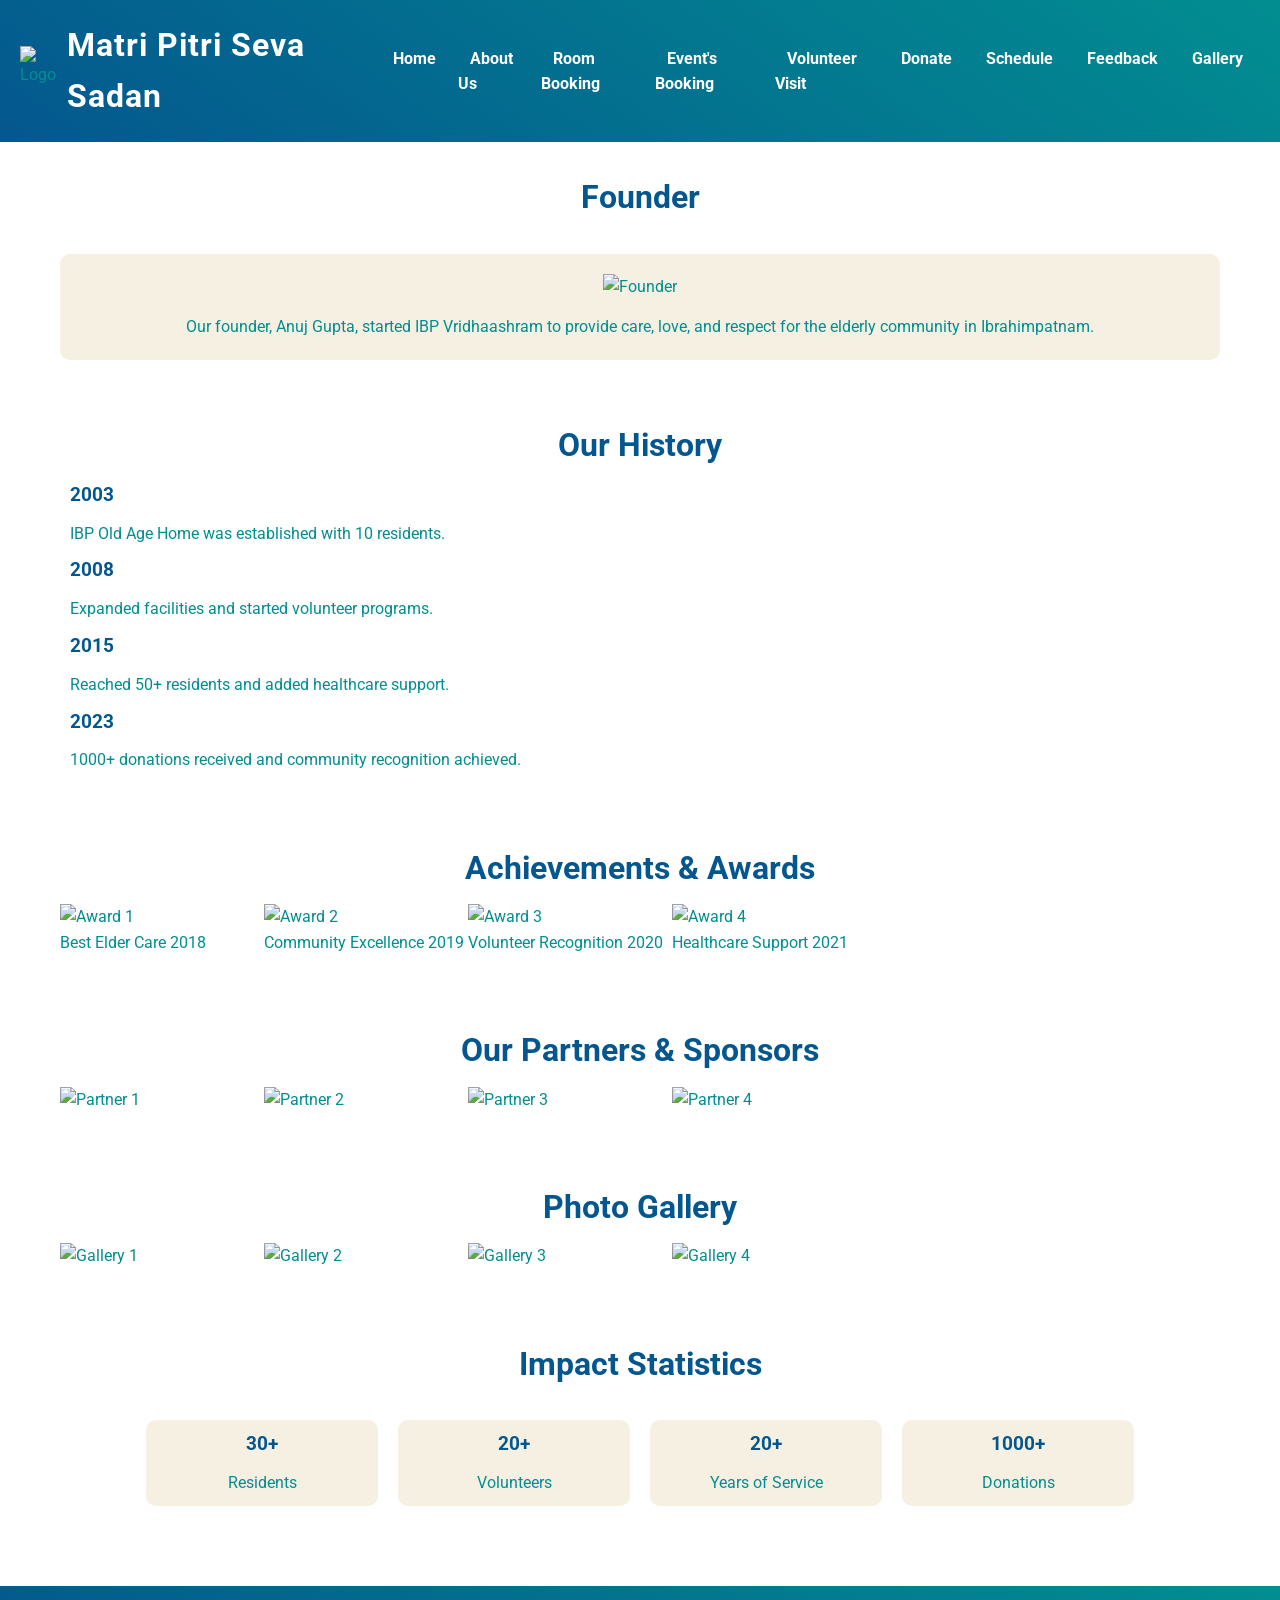
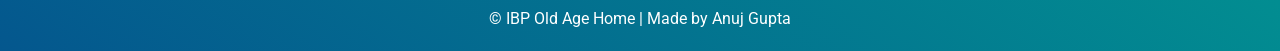
==== about.html @ f903d519 "Add files via upload" ====
<!DOCTYPE html>
<html lang="en">
<head>
<meta charset="UTF-8">
<meta name="viewport" content="width=device-width, initial-scale=1.0">
<title>About Us - IBP Old Age Home</title>
<link href="https://fonts.googleapis.com/css2?family=Roboto:wght@400;700&display=swap" rel="stylesheet">
<!-- Link main CSS -->
<link rel="stylesheet" href="style.css">
<style>
/* Extra CSS for About page only */
.box{
  align-items: center;
  background:#f5f0e1;
  padding: 10px;
  border-radius: 10px;
  width: 20%;

    display: flex;          /* Flex container banaya */
  flex-direction: column; /* Items ko vertical stack kare */
  justify-content: center; /* Vertical center */
  align-items: center;
}

/* Founder Section */
#founder .home-content div img{
  max-width:300px;
  margin-bottom:15px;
}

/* Timeline / History */
.timeline{
  justify-content: space-around;
  flex-wrap: wrap;
}
.timeline div{
  flex:1 1 200px;
  margin:10px;
}

/* Horizontal auto-scrolling sections */
.scrolling-section{
  overflow-x:auto;
  white-space:nowrap;
  gap:10px;
  padding-bottom:10px;
}
.scrolling-section div{
  display:inline-block;
  flex:none;
  min-width:200px;
}
.scrolling-section::-webkit-scrollbar{
  height:8px;
}
.scrolling-section::-webkit-scrollbar-thumb{
  background:#04578e;; border-radius:5px;
}
.scrolling-section::-webkit-scrollbar-track{
  background:#f5f0e1;
}

@media(max-width:600px){
  .timeline,.scrolling-section{
    flex-direction:column;
    align-items:center;
  }
  #founder .home-content div img{
    max-width:80%;
  }
  .stats{
    flex-direction: row;

  }
  .box{

  width: 40%;
}
#awards,#gallery,#partners{
margin:20px auto;
}
#awards h2,#gallery h2,#partners h2{
margin:20px auto;
}
}
</style>
</head>
<body>

<!-- Navbar is same as main -->
<nav>
  <img src="images/logo.png" class="logo" alt="Logo">
    <span class="site-name">Matri Pitri Seva Sadan</span>
  <ul>
    <li><a href="index.html">Home</a></li>
    <li><a href="about.html">About Us</a></li>
    <li><a href="room-booking.html">Room Booking</a></li>
    <li><a href="event-booking.html">Event's Booking</a></li>
    <li><a href="volunteer.html">Volunteer Visit</a></li>
    <li><a href="donation.html">Donate</a></li>
    <li><a href="schedule.html">Schedule</a></li>
    <li><a href="feedback.html">Feedback</a></li>
    <li><a href="gallery.html">Gallery</a></li>
  </ul>
  <div class="hamburger">&#9776;</div>
</nav>

<div class="sidebar">
  <ul>
    <li><a href="index.html">Home</a></li>
    <li><a href="about.html">About Us</a></li>
    <li><a href="room-booking.html">Room Booking</a></li>
    <li><a href="event-booking.html">Event's Booking</a></li>
    <li><a href="volunteer.html">Volunteer Visit</a></li>
    <li><a href="donation.html">Donate</a></li>
    <li><a href="schedule.html">Schedule</a></li>
    <li><a href="feedback.html">Feedback</a></li>
    <li><a href="gallery.html">Gallery</a></li>
  </ul>
</div>

<!-- Founder Section -->
<section id="founder">
<h2>Founder</h2>
<div class="home-content">
  <div>
    <img src="https://www.oneindia.com/img/2019/06/azim-premji-1559891775.jpg" alt="Founder">
    <p>Our founder, Anuj Gupta, started IBP Vridhaashram to provide care, love, and respect for the elderly community in Ibrahimpatnam.</p>
  </div>
</div>
</section>

<!-- History / Timeline -->
<section id="history">
<h2>Our History</h2>
<div class="timeline">
  <div><h3>2003</h3><p>IBP Old Age Home was established with 10 residents.</p></div>
  <div><h3>2008</h3><p>Expanded facilities and started volunteer programs.</p></div>
  <div><h3>2015</h3><p>Reached 50+ residents and added healthcare support.</p></div>
  <div><h3>2023</h3><p>1000+ donations received and community recognition achieved.</p></div>
</div>
</section>

<!-- Achievements / Awards -->
<section id="awards">
<h2>Achievements & Awards</h2>
<div class="scrolling-section">
  <div><img src="https://images.indianexpress.com/2026/03/Happy-Holi-2026-Wishes-2.jpg" alt="Award 1"><p>Best Elder Care 2018</p></div>
  <div><img src="https://images.indianexpress.com/2026/03/Happy-Holi-2026-Wishes-2.jpg" alt="Award 2"><p>Community Excellence 2019</p></div>
  <div><img src="https://images.indianexpress.com/2026/03/Happy-Holi-2026-Wishes-2.jpg" alt="Award 3"><p>Volunteer Recognition 2020</p></div>
  <div><img src="https://images.indianexpress.com/2026/03/Happy-Holi-2026-Wishes-2.jpg" alt="Award 4"><p>Healthcare Support 2021</p></div>
</div>
</section>

<!-- Partners / Sponsors -->
<section id="partners">
<h2>Our Partners & Sponsors</h2>
<div class="scrolling-section">
  <div><img src="edia.istockphoto.com/id/1205693906/photo/colorful-of-fireworks-in-holiday-festival-from-pattaya-chonburi-thailand.jpg?s=170667a&w=0&k=20&c=Q_nq2_UwVU0-AOynGEjvnN8ZYiKFKUnI8gEhpMqgOf4=" alt="Partner 1"></div>
  <div><img src="https://media.istockphoto.com/id/1205693906/photo/colorful-of-fireworks-in-holiday-festival-from-pattaya-chonburi-thailand.jpg?s=170667a&w=0&k=20&c=Q_nq2_UwVU0-AOynGEjvnN8ZYiKFKUnI8gEhpMqgOf4=" alt="Partner 2"></div>
  <div><img src="https://media.istockphoto.com/id/1205693906/photo/colorful-of-fireworks-in-holiday-festival-from-pattaya-chonburi-thailand.jpg?s=170667a&w=0&k=20&c=Q_nq2_UwVU0-AOynGEjvnN8ZYiKFKUnI8gEhpMqgOf4=" alt="Partner 3"></div>
  <div><img src="https://media.istockphoto.com/id/1205693906/photo/colorful-of-fireworks-in-holiday-festival-from-pattaya-chonburi-thailand.jpg?s=170667a&w=0&k=20&c=Q_nq2_UwVU0-AOynGEjvnN8ZYiKFKUnI8gEhpMqgOf4=" alt="Partner 4"></div>
</div>
</section>

<!-- Photo Gallery -->
<section id="gallery">
<h2>Photo Gallery</h2>
<div class="scrolling-section">
  <div><img src="https://tse3.mm.bing.net/th/id/OIP.vQcIYuRazaUfIXn8q9TDcQHaE7?w=626&h=417&rs=1&pid=ImgDetMain&o=7&rm=3" alt="Gallery 1"></div>
  <div><img src="https://tse3.mm.bing.net/th/id/OIP.vQcIYuRazaUfIXn8q9TDcQHaE7?w=626&h=417&rs=1&pid=ImgDetMain&o=7&rm=3" alt="Gallery 2"></div>
  <div><img src="https://tse3.mm.bing.net/th/id/OIP.vQcIYuRazaUfIXn8q9TDcQHaE7?w=626&h=417&rs=1&pid=ImgDetMain&o=7&rm=3" alt="Gallery 3"></div>
  <div><img src="https://tse3.mm.bing.net/th/id/OIP.vQcIYuRazaUfIXn8q9TDcQHaE7?w=626&h=417&rs=1&pid=ImgDetMain&o=7&rm=3" alt="Gallery 4"></div>
</div>
</section>

<!-- Impact Stats -->
<section id="impact">
<h2>Impact Statistics</h2>
<div class="stats">
  <div class="box"><h3>30+</h3><p>Residents</p></div>
  <div class="box"><h3>20+</h3><p>Volunteers</p></div>
  <div class="box"> <h3>20+</h3><p>Years of Service</p></div>
  <div class="box"><h3>1000+</h3><p>Donations </p></div>
</div>
</section>

<footer>
  &copy; IBP Old Age Home | Made by Anuj Gupta
</footer>

<!-- Link main JS -->
<script src="script.js"></script>
<script>
// Extra JS for auto horizontal scroll (Awards / Partners / Gallery)
document.querySelectorAll('.scrolling-section').forEach(section=>{
  let scrollAmount = 0;
  setInterval(()=>{
    if(scrollAmount >= section.scrollWidth - section.clientWidth){
      scrollAmount = 0;
    } else {
      scrollAmount += 1;
    }
    section.scrollTo({left: scrollAmount, behavior:'smooth'});
  }, 30);
});
</script>
<script>
// Hamburger toggle
const hamburger = document.querySelector('.hamburger');
const sidebar = document.querySelector('.sidebar');
hamburger.addEventListener('click', ()=>{
  sidebar.style.right = sidebar.style.right==='0px' ? '-250px' : '0px';
});
</script>
</body>
</html>
---- style.css ----
*{
margin:0;
padding:0;
box-sizing:border-box;
font-family:'Roboto', sans-serif;
}

body{
line-height:1.6;
color:#028e91;
}

a{
text-decoration:none;
color:#028e91;
}

img{
max-width:100%;
display:block;

}

h1,h2,h3{
margin-bottom:10px;
color:#04578e;

}

button{
cursor:pointer;
}

/* Navbar */

nav{
background:linear-gradient(935deg,#028e91,#04578e );
padding:20px 20px;
position:sticky;
top:0;
z-index:100;
display:flex;
justify-content:space-between;
align-items:center;

}

nav img.logo{
height:50px;
}

nav ul{
display:flex;
list-style:none;
}

nav ul li{
margin:0 5px;
}

nav ul li a{
color:#fff;
font-weight:700;
padding:8px 12px;
transition:0.3s;
}

nav ul li a:hover{
background:#fff;
color:#04578e;
border-radius:5px;
}

.hamburger{
display:none;
cursor:pointer;
font-size:1.5rem;
color:#fff;
}

/* Sidebar */

.sidebar{
z-index:1000;
position:fixed;
right:-250px;
top:0;
width:200px;
height:100%;
background:linear-gradient(935deg,#028e91,#04578e );
color:#fff;
transition:0.3s;
padding-top:60px;
}

.sidebar ul{
list-style:none;
padding-left:0;
}

.sidebar ul li{
margin:20px 0;
text-align:center;
}

.sidebar ul li a{
color:#fff;
font-weight:700;
}

/* Hero */

.hero{
position:relative;
overflow:hidden;
height:60vh;
}

.hero img{
width:100%;
height:100%;
object-fit:cover;
position:absolute;
top:0;
left:0;
opacity:0;
transition:opacity 1s ease-in-out;
}

.hero img.active{
opacity:1;
}

.hero-text{
position:absolute;
top:50%;
left:50%;
transform:translate(-50%,-50%);
color:#fff;
background:rgba(0,0,0,0.5);
padding:20px 30px;
border-radius:10px;
text-align:center;
}

.hero-text h1{
font-size:2.5rem;
color:#fff;
}

.hero-text p{
font-size:1.2rem;
}

/* Sections */

section{
padding:30px 20px;
max-width:1200px;
margin:0 auto;
}

section h2{
text-align:center;
color:#04578e;
margin-bottom:10px;
font-size:2rem;
}

.about,
.highlights,
.home-content,
.gallery{
display:flex;
flex-wrap:wrap;
gap:20px;
justify-content:center;
text-align:center;
}

.about div,
.highlights div,
.home-content div,
.gallery img{
flex:1 1 250px;
background:#f5f0e1;
padding:20px;
border-radius:10px;

}
.home-content div{
    margin-top: 20px;
      display: flex;          /* Flex container banaya */
  flex-direction: column; /* Items ko vertical stack kare */
  justify-content: center; /* Vertical center */
  align-items: center;
}
/* Stats */

.stats{
display:flex;
flex-wrap:wrap;
justify-content:center;
gap:20px;
margin-top:30px;
}

.stat-box{
flex:1 1 200px;
background:#f5f0e1;
color:#04578e;
padding:20px;
border-radius:10px;
text-align:center;
}

.stat-box h3{
font-size:2rem;
margin-bottom:5px;
color:#04578e;
}

/* Forms */

form{
max-width:600px;
margin:0 auto;
background:#f5f0e1;
padding:20px;
border-radius:10px;
}

form label{
display:block;
margin-top:15px;
font-weight:700;
}

form input,
form select,
form textarea{
width:100%;
padding:10px;
margin-top:5px;
border-radius:5px;
border:1px solid #ccc;
}

form button{
  background:#04578e;
color:#fff;
border:none;
padding:10px 20px;
margin-top:15px;
border-radius:5px;
}
form button:hover{
      background:#1b275c;
}
/* Table */

table{
width:100%;
border-collapse:collapse;
margin-top:20px;
}

th, td{
border:1px solid #ccc;
padding:10px;
text-align:center;
}

th{
background:#6b4226;
color:#fff;
}

/* Feedback */

.feedbacks{
margin-top:20px;
}

.feedbacks div{
background:#f5f0e1;
padding:15px;
border-radius:10px;
margin-bottom:15px;
}

/* Footer */

footer{
background:linear-gradient(935deg,#028e91,#04578e );
color:#fff;
text-align:center;
padding:20px;
margin-top:50px;
}

/* Mobile Responsive */
.logo-area{
display:flex;
align-items:center;
gap:10px;
}

.site-name{
color:white;
font-size:2rem;
font-weight:700;
letter-spacing:1px;
}
@media(max-width:600px){
@media(max-width:600px){

.site-name{
font-size:1.3rem;
}

}
nav ul{
display:none;
}

.hamburger{
display:block;
}

.about,
.highlights,
.home-content,
.gallery{
flex-direction:column;
}

.hero-text h1{
font-size:1.2rem;
}

.hero-text p{
font-size:1rem;
display:none;
}

.hero-text{
left:50%;
width:80%;
margin:5px 0px 10px 0px;
}

.sidebar ul li{
margin:20px 40px;
text-align:left;
}

.hero{
height:210px;
}

.stat-box{
flex:1 1 100%;
}

}
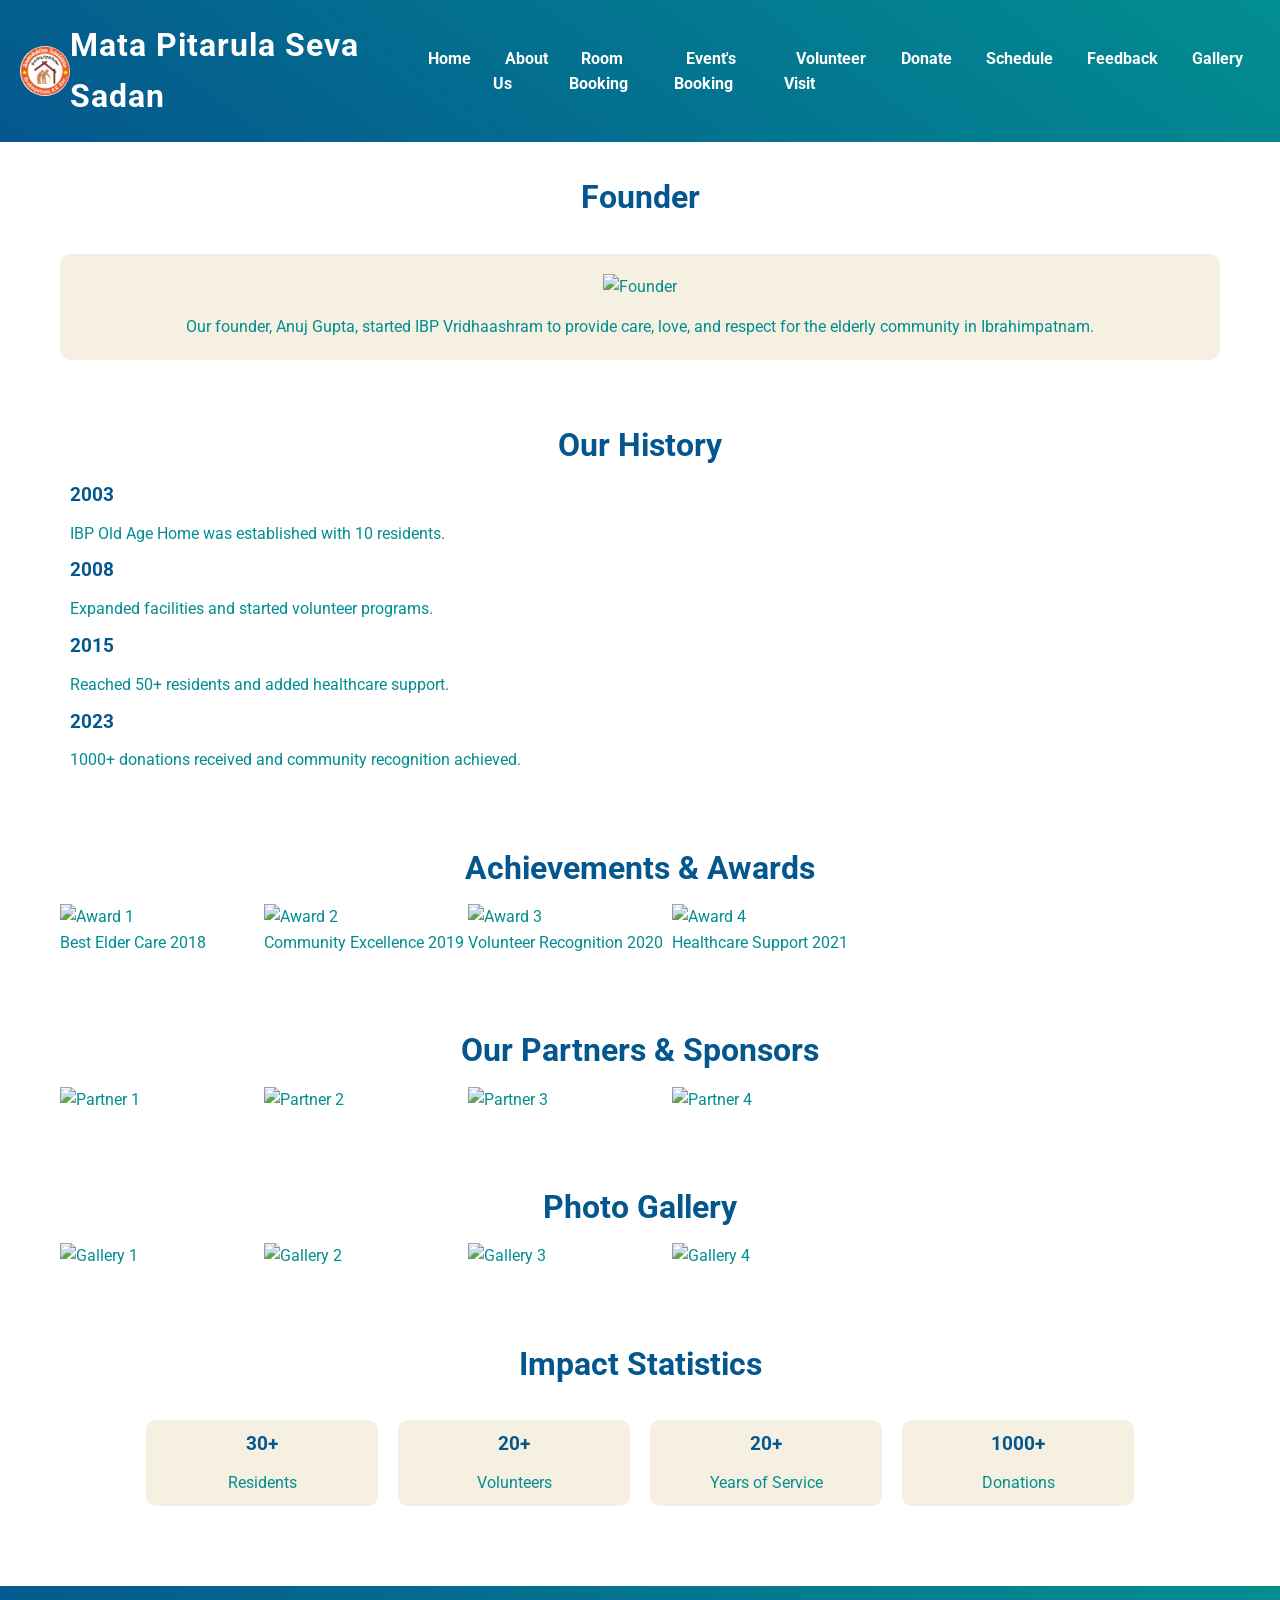
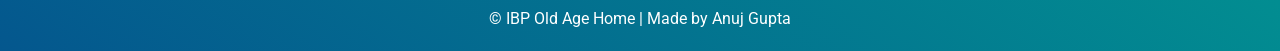
==== commit 9e653b6b: "Update about.html" ====
--- a/about.html
+++ b/about.html
@@ -90,7 +90,7 @@
 <!-- Navbar is same as main -->
 <nav>
   <img src="images/logo.png" class="logo" alt="Logo">
-    <span class="site-name">Matri Pitri Seva Sadan</span>
+    <span class="site-name">Mata Pitarula Seva Sadan</span>
   <ul>
     <li><a href="index.html">Home</a></li>
     <li><a href="about.html">About Us</a></li>
@@ -214,4 +214,4 @@
 });
 </script>
 </body>
-</html>+</html>
--- a/style.css
+++ b/style.css
@@ -9,7 +9,10 @@
 line-height:1.6;
 color:#028e91;
 }
-
+       
+.hamburger,.sidebar ul li a,.tab-buttons button {
+  -webkit-tap-highlight-color: transparent;  /* blue highlight remove karega */
+}
 a{
 text-decoration:none;
 color:#028e91;
@@ -47,6 +50,7 @@
 
 nav img.logo{
 height:50px;
+  border-radius:50%;
 }
 
 nav ul{
@@ -363,4 +367,5 @@
 flex:1 1 100%;
 }
 
-}+
+}
